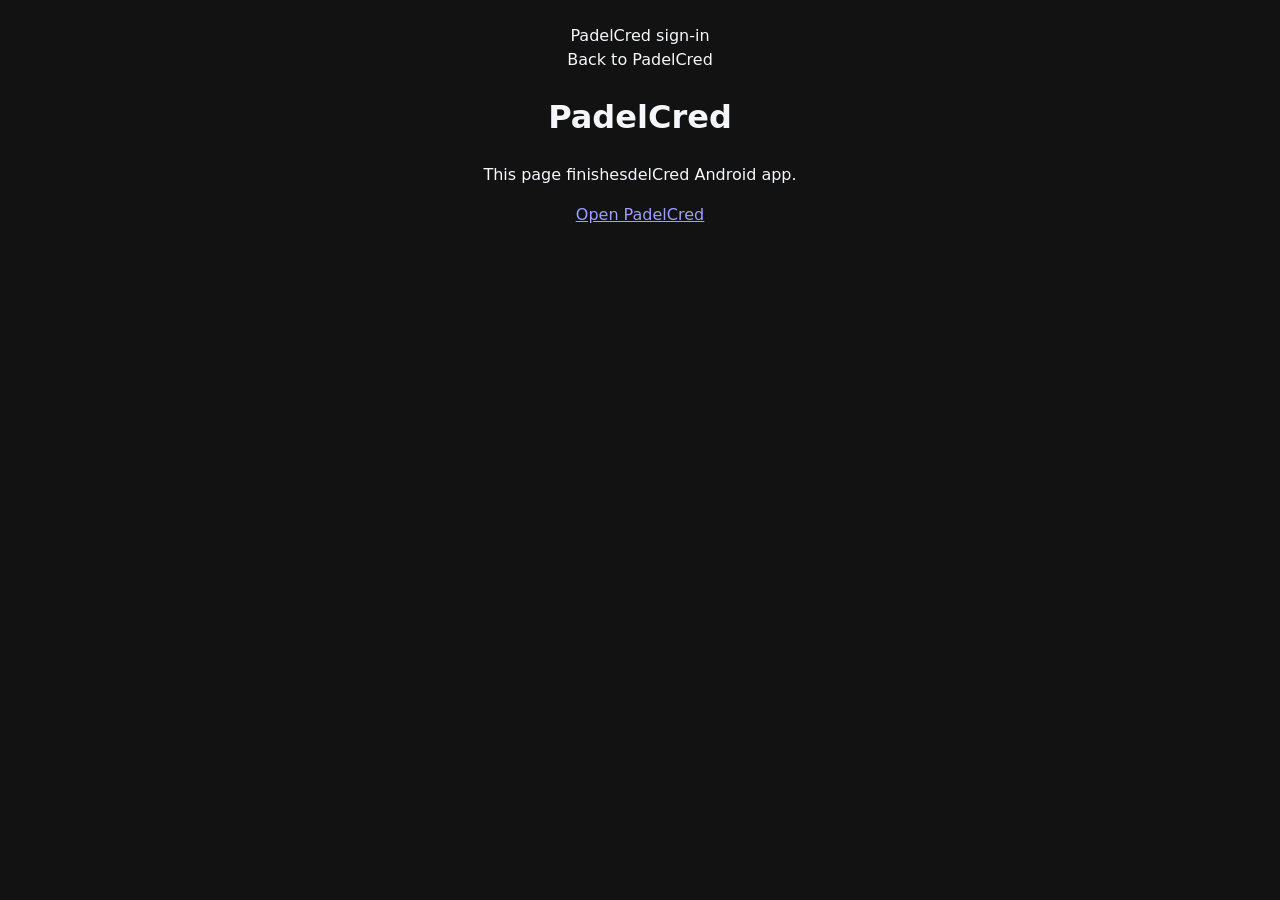
==== native-signin.html @ f2ee13d5 "Add native sign-in HTML page" ====
<!doctype html>
<html lang="en-GB">
<head>
<meta charset="utf-8">
<meta name="viewport" content="width=device-width, initial-scale=1">
<meta name="robots" content="noindex">
<meta name="theme-color"
<title>PadelCred sign-in</title>
<style>
  :root { color-scheme: dark; }
  html, body { margin: 0; #0B1420; color: #F5F7FA; }
  body { font: 16px/1.5 Inter, system-ui, -apple-system, "Segoe UI", Roboto,
sans-serif; display: flextify-content: center;padding: 24px; box-sizing: border-box; text-align: center; }
  main { max-width: 360px
  h1 { font: 800 24px/1.25 Manrope, Inter, system-ui, sans-serif; margin: 0 0 8px; }
  p { margin: 0 0 24px; color: #B8C2CF; }
  a.btn { display: inline7; color: #0B1420;font-weight: 700; text-decoration: none; padding: 14px 28px; border-radius:
999px; }
  .hide { display: none; }
</style>
</head>
<body>
<main>
  <!-- Shown when Google om the PadelCred Androidapp. -->
  <div id="back" class="h
    <h1>Nearly there</h1>
    <p>Tap below to finisred app.</p>
    <a class="btn" id="go" href="#">Back to PadelCred</a>
  </div>
  <!-- Shown if someone opens this page any other way. -->
  <div id="other">
    <h1>PadelCred</h1>
    <p>This page finishesdelCred Android app.</p>
    <a class="btn" href="/">Open PadelCred</a>
  </div>
</main>
<script>
  // Google puts the sign-in reply after the #. Hand it to the Android app,
and only to the PadelCred
  (function () {
    var reply = location.
    if (!/(^|&)state=/.test(reply)) return;
    history.replaceState(e);
    var link = 'intent://' + location.host + location.pathname + '?' + reply +
      '#Intent;scheme=httnd';
    document.getElementById('go').href = link;
    document.getElementBy'hide');
    document.getElementById('back').classList.remove('hide');
    // Chrome usually neeht away in case it doesn't.
    try { location.href = link; } catch (e) {}
  })();
</script>
</body>
</html>
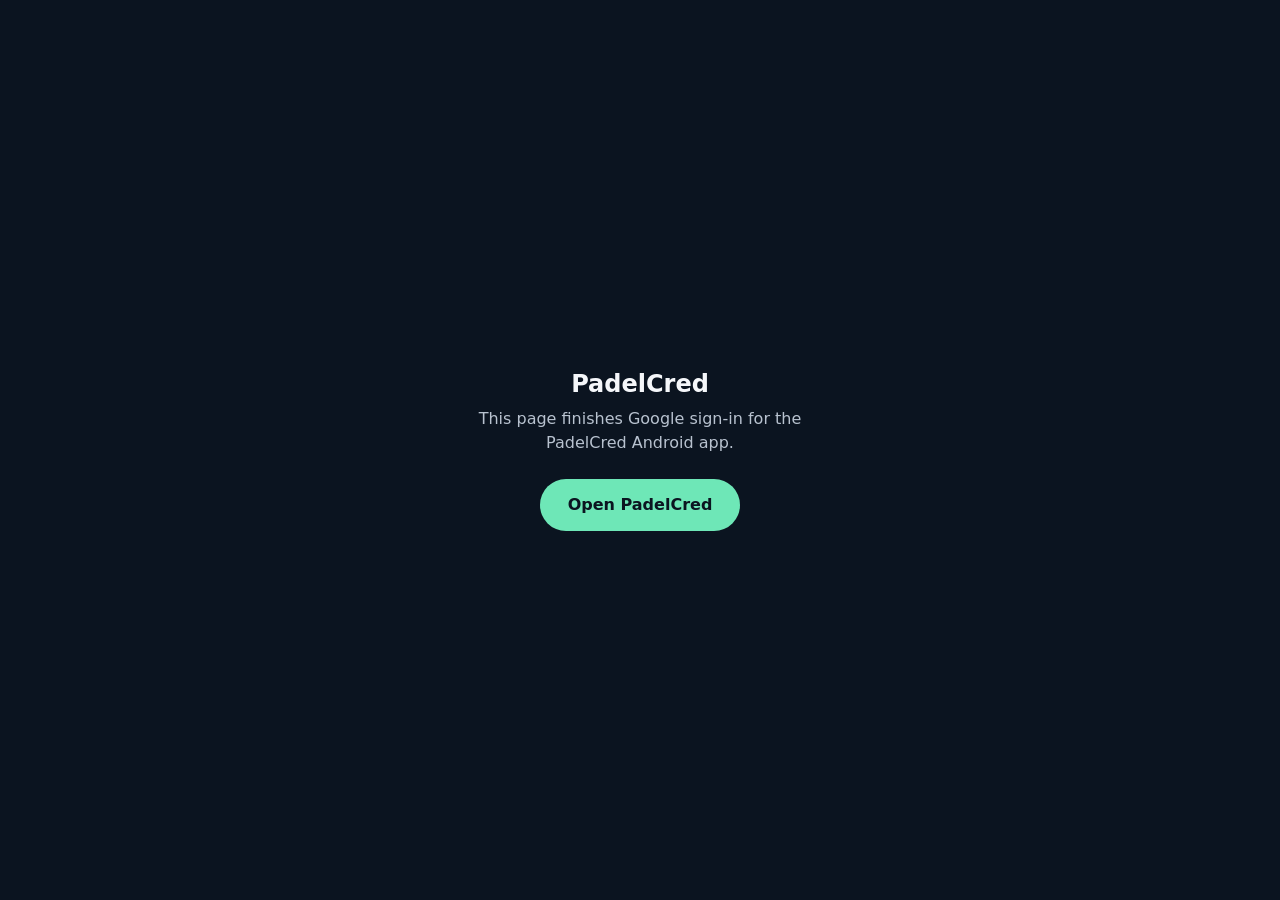
==== commit 456070dc: "Add files via upload" ====
--- a/native-signin.html
+++ b/native-signin.html
@@ -4,49 +4,46 @@
 <meta charset="utf-8">
 <meta name="viewport" content="width=device-width, initial-scale=1">
 <meta name="robots" content="noindex">
-<meta name="theme-color"
+<meta name="theme-color" content="#0B1420">
 <title>PadelCred sign-in</title>
 <style>
   :root { color-scheme: dark; }
-  html, body { margin: 0; #0B1420; color: #F5F7FA; }
-  body { font: 16px/1.5 Inter, system-ui, -apple-system, "Segoe UI", Roboto,
-sans-serif; display: flextify-content: center;padding: 24px; box-sizing: border-box; text-align: center; }
-  main { max-width: 360px
+  html, body { margin: 0; height: 100%; background: #0B1420; color: #F5F7FA; }
+  body { font: 16px/1.5 Inter, system-ui, -apple-system, "Segoe UI", Roboto, sans-serif; display: flex; align-items: center; justify-content: center; padding: 24px; box-sizing: border-box; text-align: center; }
+  main { max-width: 360px; }
   h1 { font: 800 24px/1.25 Manrope, Inter, system-ui, sans-serif; margin: 0 0 8px; }
   p { margin: 0 0 24px; color: #B8C2CF; }
-  a.btn { display: inline7; color: #0B1420;font-weight: 700; text-decoration: none; padding: 14px 28px; border-radius:
-999px; }
+  a.btn { display: inline-block; background: #6EE7B7; color: #0B1420; font-weight: 700; text-decoration: none; padding: 14px 28px; border-radius: 999px; }
   .hide { display: none; }
 </style>
 </head>
 <body>
 <main>
-  <!-- Shown when Google om the PadelCred Androidapp. -->
-  <div id="back" class="h
+  <!-- Shown when Google sends someone back here from the PadelCred Android app. -->
+  <div id="back" class="hide">
     <h1>Nearly there</h1>
-    <p>Tap below to finisred app.</p>
+    <p>Tap below to finish signing in to the PadelCred app.</p>
     <a class="btn" id="go" href="#">Back to PadelCred</a>
   </div>
   <!-- Shown if someone opens this page any other way. -->
   <div id="other">
     <h1>PadelCred</h1>
-    <p>This page finishesdelCred Android app.</p>
+    <p>This page finishes Google sign-in for the PadelCred Android app.</p>
     <a class="btn" href="/">Open PadelCred</a>
   </div>
 </main>
 <script>
-  // Google puts the sign-in reply after the #. Hand it to the Android app,
-and only to the PadelCred
+  // Google puts the sign-in reply after the #. Hand it to the Android app, and only to the PadelCred app.
   (function () {
-    var reply = location.
+    var reply = location.hash.slice(1);
     if (!/(^|&)state=/.test(reply)) return;
-    history.replaceState(e);
+    history.replaceState(null, '', location.pathname);
     var link = 'intent://' + location.host + location.pathname + '?' + reply +
-      '#Intent;scheme=httnd';
+      '#Intent;scheme=https;package=app.padelcred;end';
     document.getElementById('go').href = link;
-    document.getElementBy'hide');
+    document.getElementById('other').classList.add('hide');
     document.getElementById('back').classList.remove('hide');
-    // Chrome usually neeht away in case it doesn't.
+    // Chrome usually needs the tap, but try straight away in case it doesn't.
     try { location.href = link; } catch (e) {}
   })();
 </script>
